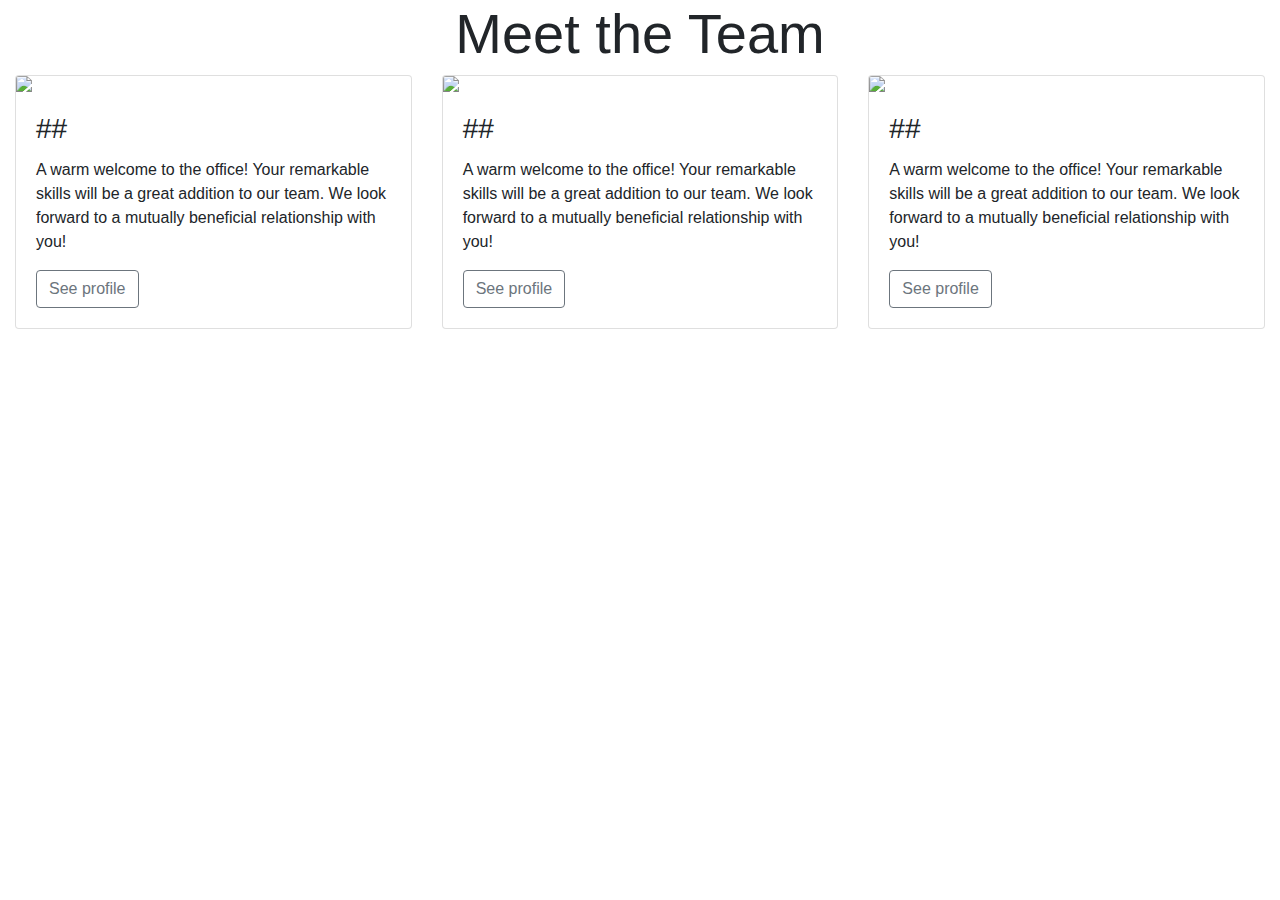
==== mavens22/pages/team.html @ eb13b3fd "yasir updated some files" ====
<!DOCTYPE html>
<html lang="e">
<head>
 <meta charset="utf-8">
  <meta name="viewport" content="width=device-width, initial-scale=1">
  <title>OUR TEAM</title>
  <link rel="stylesheet" href="https://maxcdn.bootstrapcdn.com/bootstrap/4.0.0/css/bootstrap.min.css">
  <script src="https://ajax.googleapis.com/ajax/libs/jquery/3.3.1/jquery.min.js"></script>
  <script src="https://cdnjs.cloudflare.com/ajax/libs/popper.js/1.12.9/umd/popper.min.js"></script>
  <script src="https://maxcdn.bootstrapcdn.com/bootstrap/4.0.0/js/bootstrap.min.js"></script>
  <script src="https://use.fontawesome.com/releases/v5.0.8/js/all.js"></script>
  <link rel="stylesheet" type="text/css" href="layouts/style.css">
</head>
<body>


<!--- Meet the team -->
<div class="container-fluid padding">
  <div class="row welcome text-center">
      <div class="col-12">
        <h1 class="display-4">Meet the Team</h1>
      </div>
  </div>
</div>


<!--- Cards -->

<div class="container-fluid padding">
  <div class="row padding">

        <div class="col-md-4">
          <div class="card">
            <img class="card-img-top " src="img/programmer.JPG">
            <div class="card-body">
              <h3 class="card-title">##</h3>
              <p class="card-text">
                A warm welcome to the office! Your remarkable skills will be a great addition to our team. We look forward to a mutually beneficial relationship with you!
              </p>
              <a  class="btn btn-outline-secondary" href="#"> See profile</a>
            </div>
          </div>
        </div>

        
            <div class="col-md-4">
              <div class="card">
                <img class="card-img-top " src="img/programmer.JPG">
                <div class="card-body">
                  <h3 class="card-title">##</h3>
                  <p class="card-text">
                    A warm welcome to the office! Your remarkable skills will be a great addition to our team. We look forward to a mutually beneficial relationship with you!
                  </p>
                  <a  class="btn btn-outline-secondary" href="#"> See profile</a>
                </div>
              </div>
            </div>

            
                <div class="col-md-4">
                  <div class="card">
                    <img class="card-img-top " src="img/programmer.JPG">
                    <div class="card-body">
                      <h3 class="card-title">##</h3>
                      <p class="card-text">
                        A warm welcome to the office! Your remarkable skills will be a great addition to our team. We look forward to a mutually beneficial relationship with you!
                      </p>
                      <a  class="btn btn-outline-secondary" href="#"> See profile</a>
                    </div>
                  </div>
                </div>
  </div>
</div>



 





  <!-- jQuery (necessary for Bootstrap's JavaScript plugins) -->
<script src="https://stackpath.bootstrapcdn.com/bootstrap/4.5.2/js/bootstrap.min.js" integrity="sha384-B4gt1jrGC7Jh4AgTPSdUtOBvfO8shuf57BaghqFfPlYxofvL8/KUEfYiJOMMV+rV" crossorigin="anonymous"></script>    <!-- Include all compiled plugins (below), or include individual files as needed -->
    <script src="js/bootstrap.min.js"></script>
  </body>
</html>
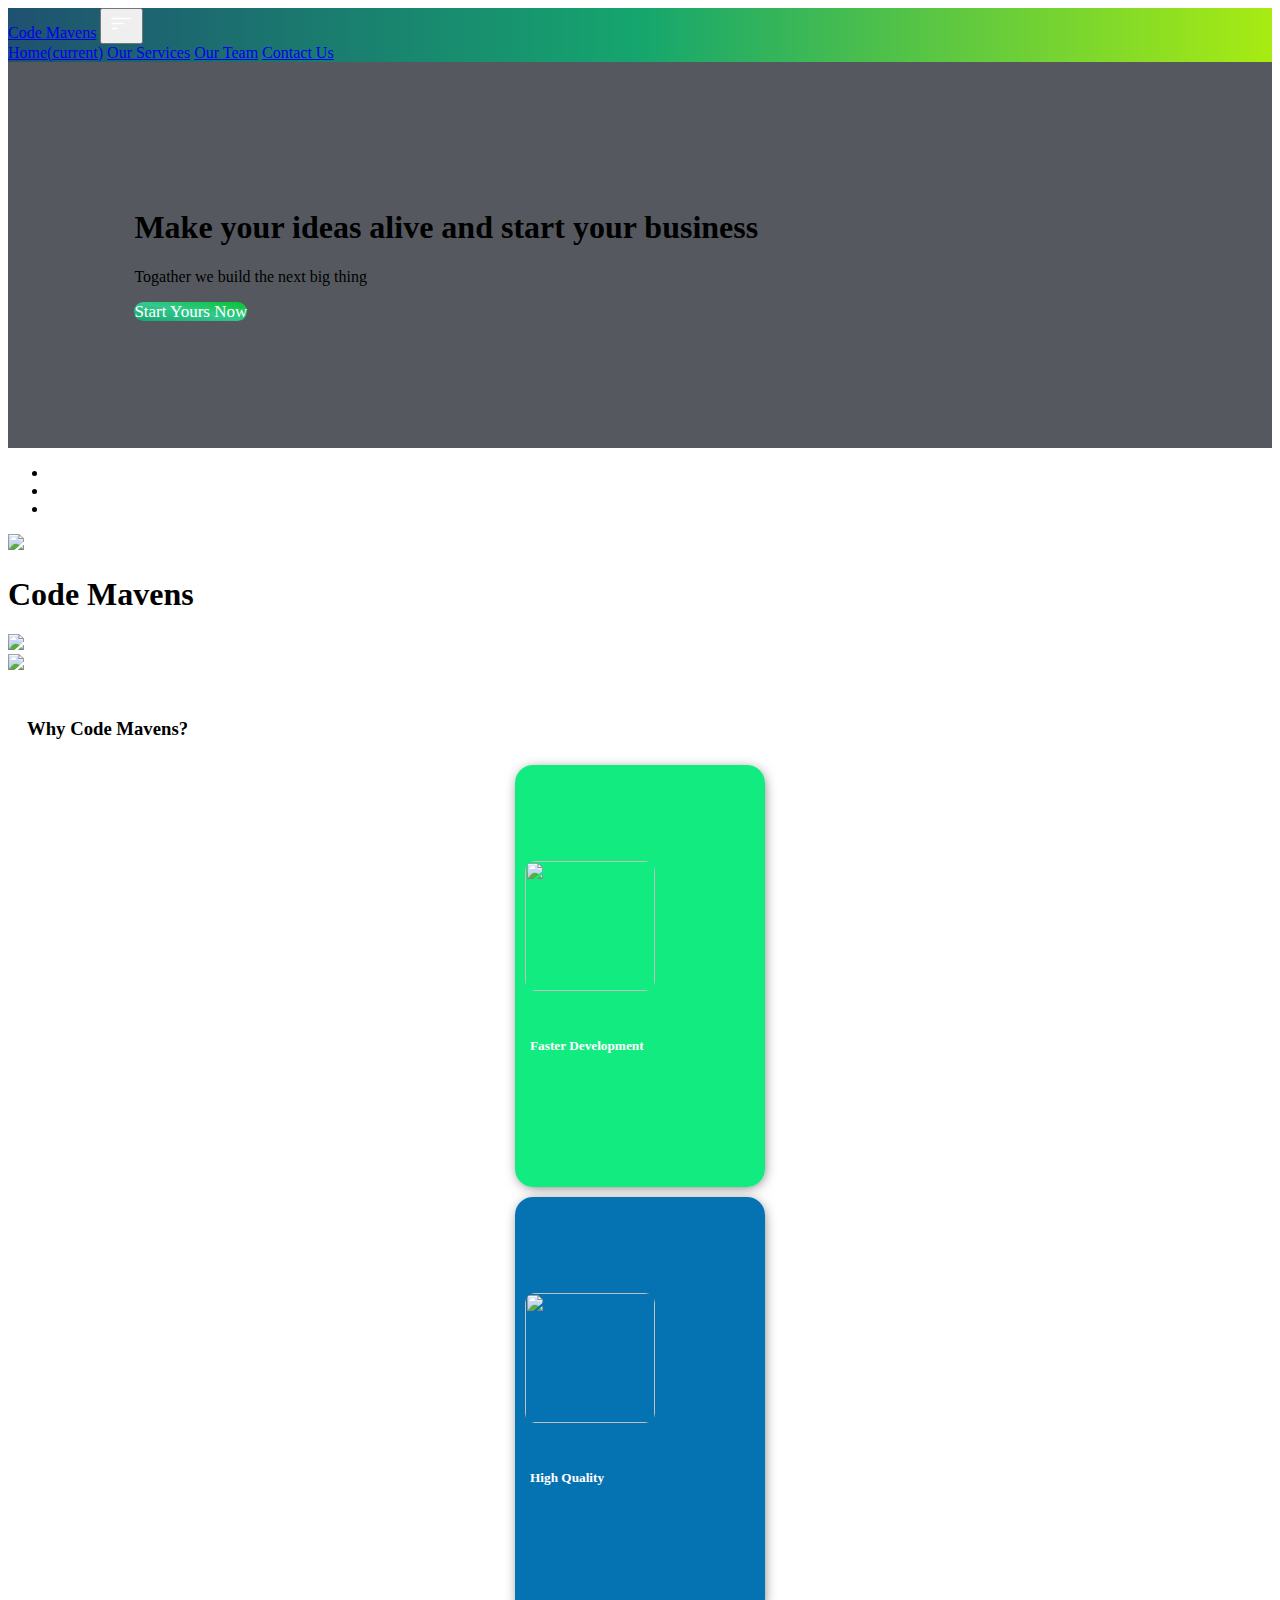
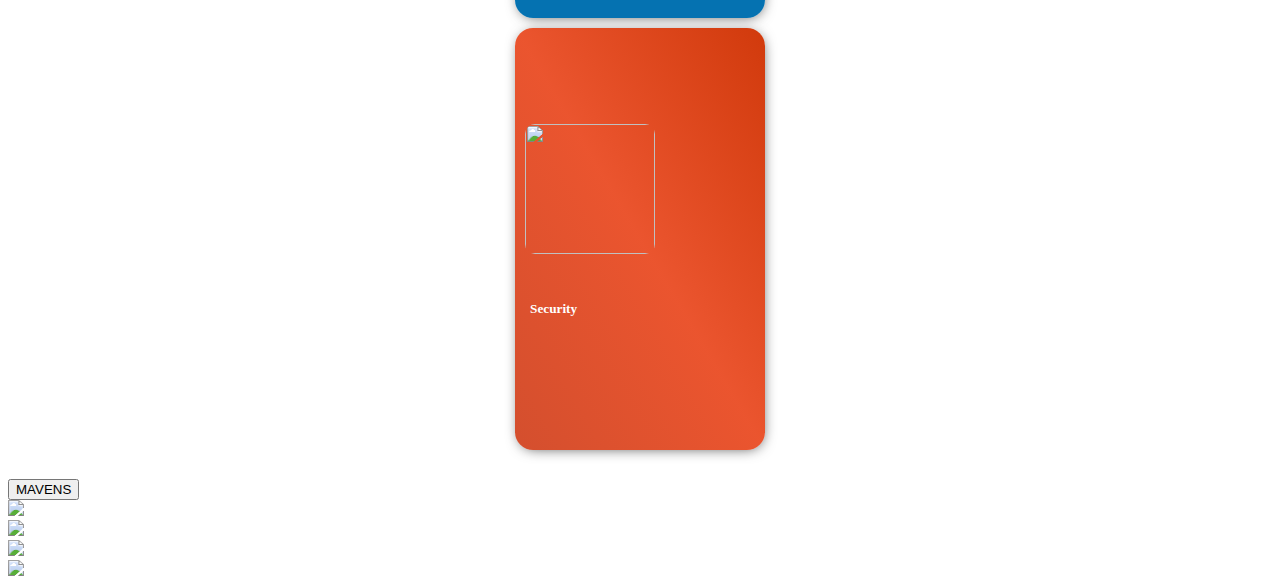
==== commit f110bb0a: "Emoji Section" ====
--- a/mavens22/pages/team.html
+++ b/mavens22/pages/team.html
@@ -1,86 +1,170 @@
 <!DOCTYPE html>
-<html lang="e">
-<head>
- <meta charset="utf-8">
-  <meta name="viewport" content="width=device-width, initial-scale=1">
-  <title>OUR TEAM</title>
-  <link rel="stylesheet" href="https://maxcdn.bootstrapcdn.com/bootstrap/4.0.0/css/bootstrap.min.css">
-  <script src="https://ajax.googleapis.com/ajax/libs/jquery/3.3.1/jquery.min.js"></script>
-  <script src="https://cdnjs.cloudflare.com/ajax/libs/popper.js/1.12.9/umd/popper.min.js"></script>
-  <script src="https://maxcdn.bootstrapcdn.com/bootstrap/4.0.0/js/bootstrap.min.js"></script>
-  <script src="https://use.fontawesome.com/releases/v5.0.8/js/all.js"></script>
-  <link rel="stylesheet" type="text/css" href="layouts/style.css">
-</head>
-<body>
+<html lang="en">
+  <head>
+    <meta charset="utf-8">
+    <meta http-equiv="X-UA-Compatible" content="IE=edge">
+    <meta name="viewport" content="width=device-width, initial-scale=1">
+    <!-- The above 3 meta tags *must* come first in the head; any other head content must come *after* these tags -->
+    <title>index 2</title>
+
+    <!-- Bootstrap -->
+    <link rel="stylesheet" href="https://cdn.jsdelivr.net/npm/bootstrap@4.5.3/dist/css/bootstrap.min.css" integrity="sha384-TX8t27EcRE3e/ihU7zmQxVncDAy5uIKz4rEkgIXeMed4M0jlfIDPvg6uqKI2xXr2" crossorigin="anonymous">
+
+<!-- <link rel="stylesheet" href="https://stackpath.bootstrapcdn.com/bootstrap/4.5.2/css/bootstrap.min.css" integrity="sha384-JcKb8q3iqJ61gNV9KGb8thSsNjpSL0n8PARn9HuZOnIxN0hoP+VmmDGMN5t9UJ0Z" crossorigin="anonymous"> -->
+    <!-- HTML5 shim and Respond.js for IE8 support of HTML5 elements and media queries -->
+    <!-- WARNING: Respond.js doesn't work if you view the page via file:// -->
+    <!--[if lt IE 9]>
+      <script src="https://oss.maxcdn.com/html5shiv/3.7.3/html5shiv.min.js"></script>
+      <script src="https://oss.maxcdn.com/respond/1.4.2/respond.min.js"></script>
+    <![endif]-->
+    <style>
+
+    </style>
+    <script src="https://code.jquery.com/jquery-3.5.1.slim.min.js" integrity="sha384-DfXdz2htPH0lsSSs5nCTpuj/zy4C+OGpamoFVy38MVBnE+IbbVYUew+OrCXaRkfj" crossorigin="anonymous"></script>
+    <script src="https://cdn.jsdelivr.net/npm/bootstrap@4.5.3/dist/js/bootstrap.bundle.min.js" integrity="sha384-ho+j7jyWK8fNQe+A12Hb8AhRq26LrZ/JpcUGGOn+Y7RsweNrtN/tE3MoK7ZeZDyx" crossorigin="anonymous"></script>
+    <link rel="stylesheet" type="text/css" href="layouts/style.css">
+  </head>
+  <body>
+  
 
 
-<!--- Meet the team -->
-<div class="container-fluid padding">
-  <div class="row welcome text-center">
-      <div class="col-12">
-        <h1 class="display-4">Meet the Team</h1>
+
+
+
+<header style="background: url('img/code_mavens_bg.jpg'); background-position: bottom center;background-size:cover;">
+  <div style="background: rgba(42, 47, 54, 0.795)">
+  <nav class="navbar navbar-expand-lg navbar-dark" style="background-image: linear-gradient(to right,  #004d7aa2,  #00bf73c0, #a8eb12); width: 100%; position: sticky" >
+    <a class="navbar-brand" href="#">Code Mavens</a>
+    <button class="navbar-toggler" type="button" data-toggle="collapse" data-target="#navbarNavAltMarkup" aria-controls="navbarNavAltMarkup" aria-expanded="false" aria-label="Toggle navigation">
+      <!-- <span class="navbar-toggler-icon text-light"></span> -->
+      <svg width="2em" height="2em" viewBox="0 0 16 16" class="bi bi-filter-left" fill="white" xmlns="http://www.w3.org/2000/svg">
+        <path fill-rule="evenodd" d="M2 10.5a.5.5 0 0 1 .5-.5h3a.5.5 0 0 1 0 1h-3a.5.5 0 0 1-.5-.5zm0-3a.5.5 0 0 1 .5-.5h7a.5.5 0 0 1 0 1h-7a.5.5 0 0 1-.5-.5zm0-3a.5.5 0 0 1 .5-.5h11a.5.5 0 0 1 0 1h-11a.5.5 0 0 1-.5-.5z"/>
+      </svg>
+    </button>
+    <div class="collapse justify-content-center align-center navbar-collapse text-center" id="navbarNavAltMarkup">
+      <div class="navbar-nav ">
+        <a class="nav-link active" href="#">Home<span class="sr-only">(current)</span></a>
+        <a class="nav-link active" href="#">Our Services</a>
+        <a class="nav-link active" href="pages/team.html">Our Team</a>
+        <a class="nav-link active" href="pages/contactus.php" tabindex="-1" aria-disabled="true">Contact Us</a>
       </div>
+    </div>
+  </nav>
+  <div class="container-fluid" style="padding: 10%;">
+    <div >
+      <h1 class="text-light text-center">Make your ideas alive and start your business</h1>
+      <p class="text-light text-center">Togather we build the next big thing</p>
+      <div class="text-center">
+        <a class="btn btn-light btn-lg start_btn" style="border-radius: 25px; background: linear-gradient(to right top, #00bf73c0, #28ec9ec0, #06c42f);border: none; color: white; font-size: 17px">Start Yours Now</a>
+      </div>
+    </div>
   </div>
 </div>
+</header>
+
+<!--- Image Slider -->
+ 
+<div id="slides" class="carousel slide" data-ride="carousel">
+  <ul class="carousel-indicators">
+    <li data-target="#slides" data-slide="0" class="active"></li>
+    <li data-target="#slides" data-slide="1"></li>
+    <li data-target="#slides" data-slide="2"></li>
+  </ul>
+
+  <div class="carousel-inner">
+
+      <div class="carousel-item active">
+        <img src="img/avatar.JPG">
+        <div class="carousel-caption">
+          <h1 class="display-2">Code Mavens</h1>
+          
+        </div>
+      </div>
+      <div class="carousel-item">
+        <img src="img/avatar2.JPG">
+      </div>
+      <div class="carousel-item">
+        <img src="img/avatar3.JPG">
+      </div>
+
+  </div>
+ </div>
 
 
-<!--- Cards -->
+<section class="text-center" style="padding: 19px">
+  <h3 style="margin: 25px 0px">Why Code Mavens?</h3>
+  <div class="row">
+    <div class="col-lg-4">
+      <div style="background-image: linear-gradient(to right top,  #12eb7f,  #12eb7f, #12eb7f);width: 250px; height: 250px;margin: 10px auto;padding: 7% 0px; border-radius: 18px;-webkit-box-shadow: 1px 2px 14px -4px rgba(0,0,0,0.75);
+      -moz-box-shadow: 1px 2px 14px -4px rgba(0,0,0,0.75);
+      box-shadow: 1px 2px 14px -4px rgba(0,0,0,0.75);">
+        
+          <img src="img/rocket.png" width="130" height="130" style="background: transparent; padding: 10px; border-radius: 20px">
+          <div style="padding: 15px; color: white">
+            <h5>Faster Development</h5>
+          </div>
+        
+      </div>
+    </div>
+    <div class="col-lg-4">
+      <div style="background-image: linear-gradient(to right bottom,  #0572b1,  #0572b1, #0572b1);width: 250px; height: 250px;margin: 10px auto;padding: 7% 0px; border-radius: 18px;-webkit-box-shadow: 1px 2px 14px -4px rgba(0,0,0,0.75);
+      -moz-box-shadow: 1px 2px 14px -4px rgba(0,0,0,0.75);
+      box-shadow: 1px 2px 14px -4px rgba(0,0,0,0.75);">
+        
+          <img src="img/quality.png" width="130" height="130" style="background: transparent; padding: 10px; border-radius: 20px">
+          <div style="padding: 15px; color: white">
+            <h5>High Quality</h5>
+          </div>
+        
+      </div>
+    </div>
+    <div class="col-lg-4">
+      <div style="background-image: linear-gradient(to right top,  #cc2f08d8, #e73609d8, #d13a0c);width: 250px; height: 250px;margin: 10px auto;padding: 7% 0px; border-radius: 18px;-webkit-box-shadow: 1px 2px 14px -4px rgba(0,0,0,0.75);
+      -moz-box-shadow: 1px 2px 14px -4px rgba(0,0,0,0.75);
+      box-shadow: 1px 2px 14px -4px rgba(0,0,0,0.75);">
+        
+          <img src="img/security.png" width="130" height="130" style="background: transparent; padding: 10px; border-radius: 20px">
+          <div style="padding: 15px; color: white">
+            <h5>Security</h5>
+          </div>
+        
+      </div>
+    </div>
+  </div>
+</section>
 
-<div class="container-fluid padding">
-  <div class="row padding">
+<!--- Emoji Section -->
 
-        <div class="col-md-4">
-          <div class="card">
-            <img class="card-img-top " src="img/programmer.JPG">
-            <div class="card-body">
-              <h3 class="card-title">##</h3>
-              <p class="card-text">
-                A warm welcome to the office! Your remarkable skills will be a great addition to our team. We look forward to a mutually beneficial relationship with you!
-              </p>
-              <a  class="btn btn-outline-secondary" href="#"> See profile</a>
-            </div>
-          </div>
-        </div>
-
+      
+<button class="fun" data-toggle="collapse" data-target="#emoji" >MAVENS</button>
+<div id="emoji" class="collapse">
+  <div class="container-fluid padding">
+    <div class="row text-center">
+      <div class="col-sm-6 col-md-3">
+        <img class="gif" src="img/gif/gif1.gif">
         
-            <div class="col-md-4">
-              <div class="card">
-                <img class="card-img-top " src="img/programmer.JPG">
-                <div class="card-body">
-                  <h3 class="card-title">##</h3>
-                  <p class="card-text">
-                    A warm welcome to the office! Your remarkable skills will be a great addition to our team. We look forward to a mutually beneficial relationship with you!
-                  </p>
-                  <a  class="btn btn-outline-secondary" href="#"> See profile</a>
-                </div>
-              </div>
-            </div>
-
-            
-                <div class="col-md-4">
-                  <div class="card">
-                    <img class="card-img-top " src="img/programmer.JPG">
-                    <div class="card-body">
-                      <h3 class="card-title">##</h3>
-                      <p class="card-text">
-                        A warm welcome to the office! Your remarkable skills will be a great addition to our team. We look forward to a mutually beneficial relationship with you!
-                      </p>
-                      <a  class="btn btn-outline-secondary" href="#"> See profile</a>
-                    </div>
-                  </div>
-                </div>
+      </div>
+      <div class="col-sm-6 col-md-3">
+        <img class="gif" src="img/gif/gif2.gif">
+        
+      </div>
+      <div class="col-sm-6 col-md-3">
+        <img class="gif" src="img/gif/unicorn.gif">
+        
+      </div>
+      <div class="col-sm-6 col-md-3">
+        <img class="gif" src="img/gif/chicken.gif">
+        
+      </div>
+    </div>
   </div>
 </div>
 
 
 
- 
 
 
-
-
-
-  <!-- jQuery (necessary for Bootstrap's JavaScript plugins) -->
+    <!-- jQuery (necessary for Bootstrap's JavaScript plugins) -->
 <script src="https://stackpath.bootstrapcdn.com/bootstrap/4.5.2/js/bootstrap.min.js" integrity="sha384-B4gt1jrGC7Jh4AgTPSdUtOBvfO8shuf57BaghqFfPlYxofvL8/KUEfYiJOMMV+rV" crossorigin="anonymous"></script>    <!-- Include all compiled plugins (below), or include individual files as needed -->
     <script src="js/bootstrap.min.js"></script>
   </body>
